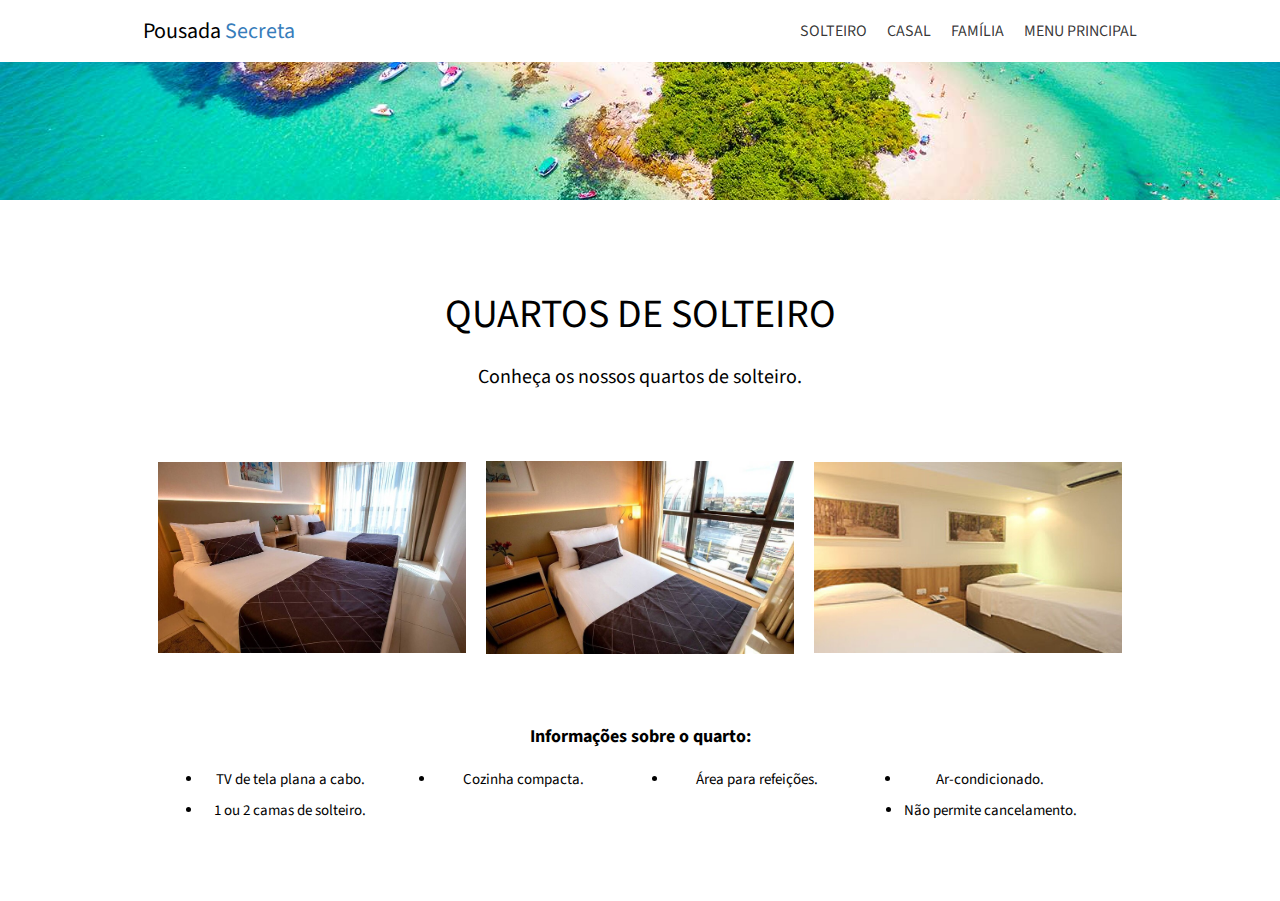
==== quartos.html @ 2d9c5f65 "primeira parte pronta" ====
<!DOCTYPE html>
<html lang="pt-BR">
<head>
    <meta charset="UTF-8">
    <meta name="viewport" content="width=device-width, initial-scale=1.0">
    <title>Pousada Quartos</title>
    <link rel="stylesheet" href="quartos.css">
    <link
      rel="stylesheet"
      href="https://fonts.googleapis.com/css2?family=Source+Sans+Pro:ital,wght@0,200;0,300;0,400;0,600;0,700;0,900;1,200;1,300;1,400;1,600;1,700;1,900&display=swap"
    />
</head>
<body>
    <header>
            <div class="elementos-header">
              <div class="titulo-header">
                <a href="index.html"><p>Pousada <span>Secreta</span></p></a>
              </div>
              <div class="container-links">
                <ul>
                  <li><a href="#solteiro">SOLTEIRO</a></li>
                  <li><a href="#casal">CASAL</a></li>
                  <li><a href="#familia">FAMÍLIA</a></li>
                  <li><a href="index.html">MENU PRINCIPAL</a></li>
                </ul>
              </div>
            </div>
     </header>
    <main>
        <div><img width="100%" height="200px" style="object-fit: cover;" src="img-fundo.jpg" alt=""></div>
        <section class="secao-quarto">
            <div class="container-quarto">
                <div class="texto-quarto">
                    <h3>QUARTOS DE SOLTEIRO</h3>
                    <p>Conheça os nossos quartos de solteiro.</p>
                </div>
                <div class="quarto-fotos">
                    <div class="quarto-fotos-unidade"><img src="quarto-solteiro1.jpg" alt="quarto solteiro"></div>
                    <div class="quarto-fotos-unidade"><img src="quarto-solteiro2.jpg" alt="quarto solteiro"></div>
                    <div class="quarto-fotos-unidade"><img src="quarto-solteiro3.jpg" alt="quarto solteiro"></div>
                </div>
                <div class="texto-infos">
                    <h4>Informações sobre o quarto:</h4>
                    <ul>
                        <li>TV de tela plana a cabo.</li>
                        <li>Cozinha compacta.</li>
                        <li>Área para refeições.</li>
                        <li>Ar-condicionado.</li>
                        <li>1 ou 2 camas de solteiro.</li>
                        <li>Não permite cancelamento.</li>
                    </ul>
                </div>
            </div>
          </section>
    </main>
</body>
</html>
---- quartos.css ----
*{
    padding: 0;
    box-sizing: border-box;
    margin: 0;
    font-family: 'Source Sans Pro';
}

header{
    width: 100%;
    position: fixed;
    background-color: white;
  
}
.elementos-header{
    padding: 15px;
    display: flex;
    align-items: center;
    justify-content: space-between;
    max-width: 1024px;
    margin: 0 auto;
    flex-wrap: wrap;
}

.titulo-header{
    font-size: 22px;
    color: rgba(0, 0, 0, 0.791);
}
.titulo-header a{
    text-decoration: none;
    color: black;
}
.titulo-header span{
    color:rgb(55, 125, 187) ;
}

.container-links ul{
    list-style: none;
    display: flex;
    gap: 20px;
    flex-wrap: wrap;
}
.container-links ul li a{
    text-decoration: none;
    color: rgba(0, 0, 0, 0.791);
}
.container-links ul li a:hover{
    border-bottom: 1px solid rgba(0, 0, 255, 0.309);
}

/*estilizando main*/


.secao-quarto{
    width: 100%;
    background-color: white;
}
.container-quarto{
    display: flex;
    flex-direction: column;
    align-items: center;
    max-width: 1024px;
    margin: 0 auto;
    padding: 60px 0px;
}
.texto-quarto{
    text-align: center;
    padding-bottom: 40px;
}
.texto-quarto h3{
   font-size: 40px;
   font-weight: normal;
   padding: 20px;
}
.texto-quarto p{
   font-size: 20px;
   font-weight: normal;
}
.quarto-fotos{
    display: flex;
    gap: 20px;
    flex-wrap: wrap;
    flex-grow: 1;
    align-items: center;
    justify-content:space-between;
    width: 100%;
    padding: 30px;
}
.quarto-fotos-unidade{
    display: flex;
    flex-basis: 300px;
    flex-grow: 1;
    
}

.quarto-fotos-unidade img{
    display: flex;
    width: 100%; 
    justify-content: center;
}
.texto-infos{
    padding: 20px;
    text-align: center;
    font-size: 18px;
}
.texto-infos h4{
    padding: 20px;
}
.texto-infos ul{
    font-size: 15px;
    display: flex;
    flex-wrap: wrap;
    gap:10px;
    justify-content: space-between;
}
.texto-infos ul li{
    width: 20%;
}
@media(max-width:414px){
    .texto-infos ul{
        flex-direction: column;
      align-items: center;
        text-align: center;
    }
}
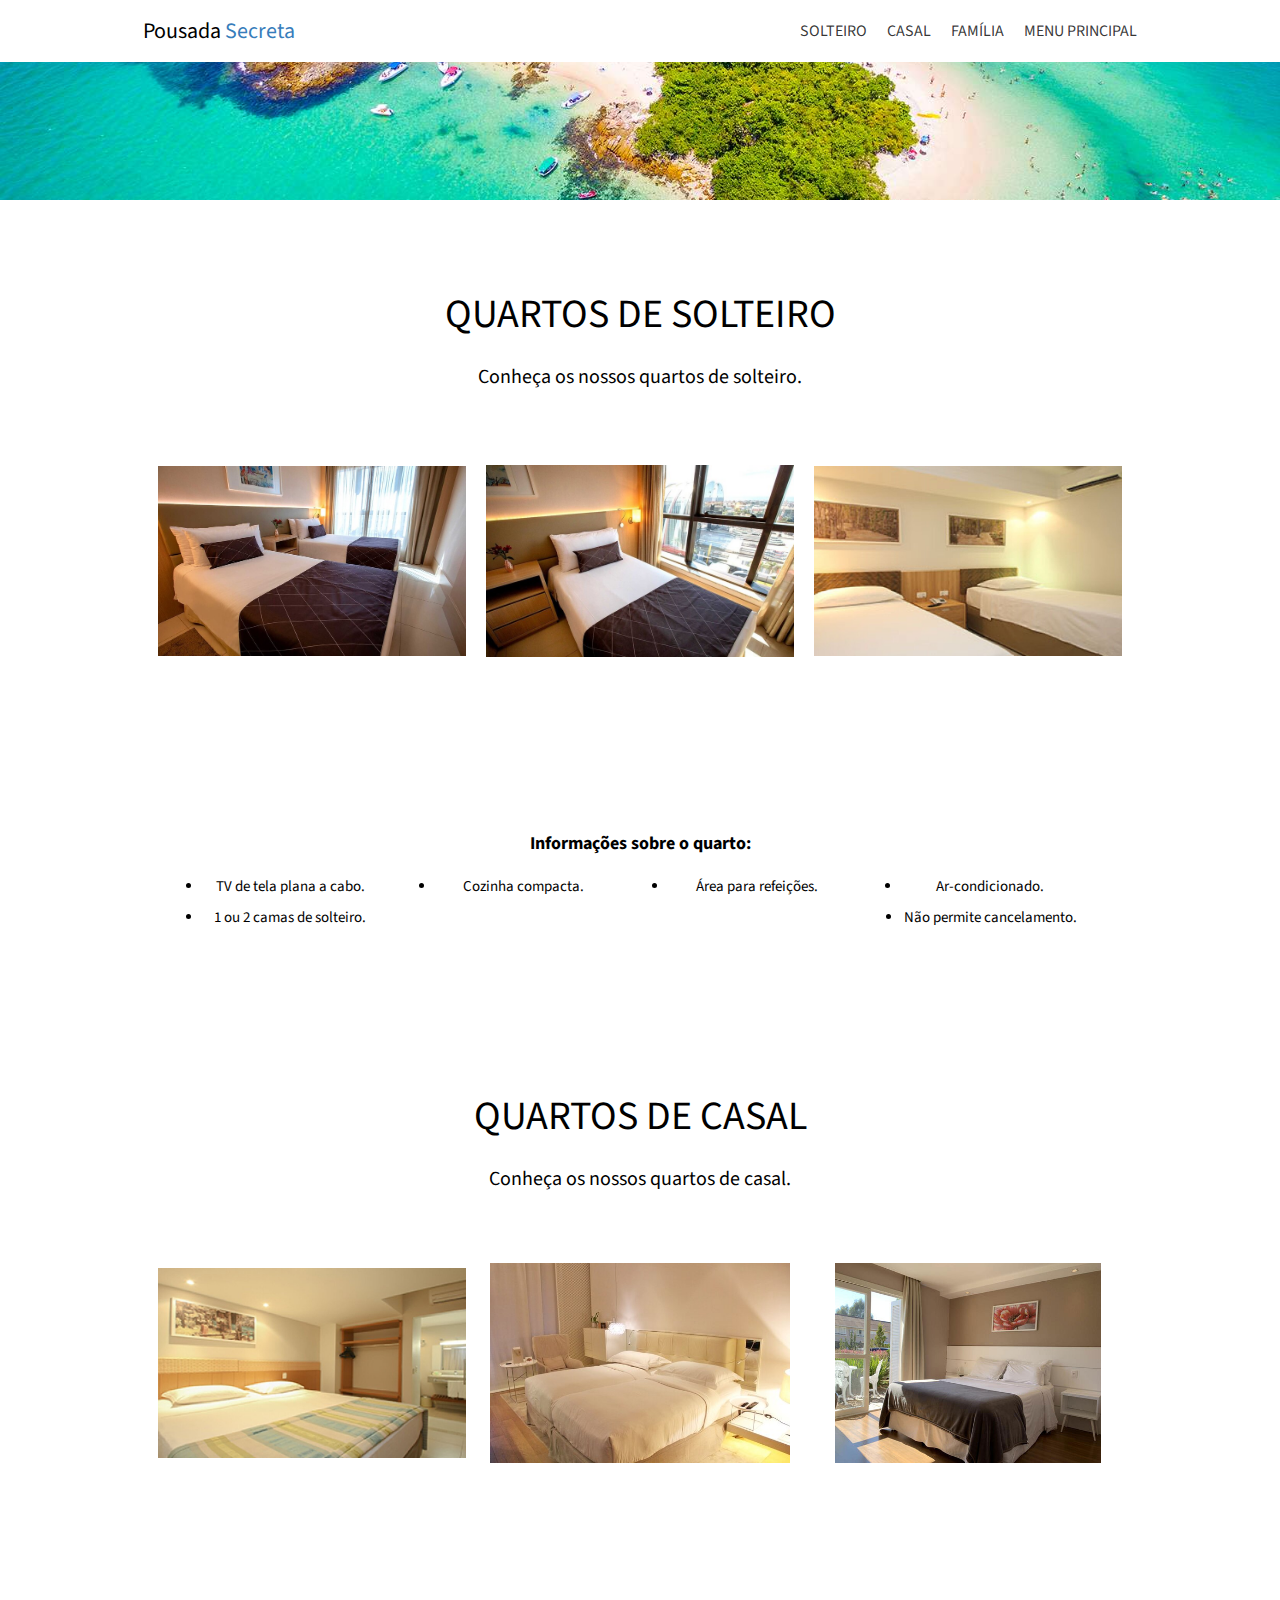
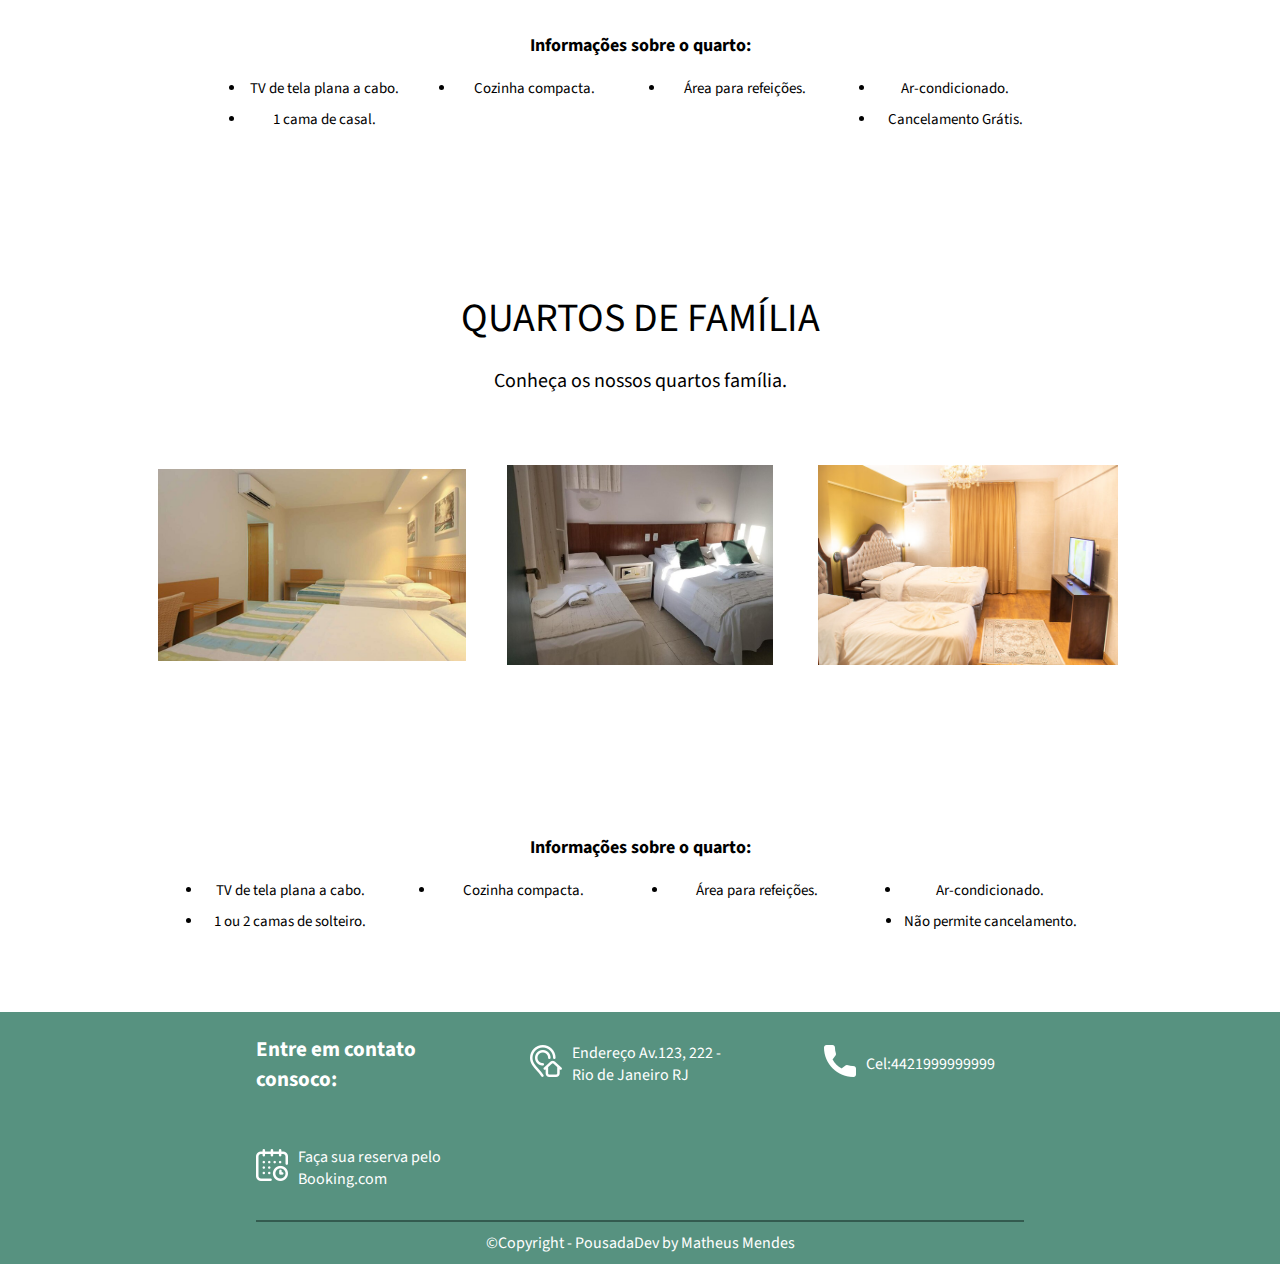
==== commit 2feb00d8: "segunda-parte-pronta" ====
--- a/quartos.html
+++ b/quartos.html
@@ -51,7 +51,81 @@
                     </ul>
                 </div>
             </div>
+            <div class="container-quarto">
+                <div class="texto-quarto">
+                    <h3>QUARTOS DE CASAL</h3>
+                    <p>Conheça os nossos quartos de casal.</p>
+                </div>
+                <div class="quarto-fotos">
+                    <div class="quarto-fotos-unidade"><img src="quarto-casal1.jpg" alt="quarto casal"></div>
+                    <div class="quarto-fotos-unidade"><img src="quarto-casal2.jpg" alt="quarto casal"></div>
+                    <div class="quarto-fotos-unidade"><img src="quarto-casal3.jpg" alt="quarto casal"></div>
+                </div>
+                <div class="texto-infos">
+                    <h4>Informações sobre o quarto:</h4>
+                    <ul>
+                        <li>TV de tela plana a cabo.</li>
+                        <li>Cozinha compacta.</li>
+                        <li>Área para refeições.</li>
+                        <li>Ar-condicionado.</li>
+                        <li>1 cama de casal.</li>
+                        <li>Cancelamento Grátis.</li>
+                    </ul>
+                </div>
+            </div>
+            <div class="container-quarto">
+                <div class="texto-quarto">
+                    <h3>QUARTOS DE FAMÍLIA</h3>
+                    <p>Conheça os nossos quartos família.</p>
+                </div>
+                <div class="quarto-fotos">
+                    <div class="quarto-fotos-unidade"><img src="quarto-familia1.jpg" alt="quarto família"></div>
+                    <div class="quarto-fotos-unidade"><img src="quarto-familia2.jpg" alt="quarto família"></div>
+                    <div class="quarto-fotos-unidade"><img src="quarto-familia3.jpg" alt="quarto família"></div>
+                </div>
+                <div class="texto-infos">
+                    <h4>Informações sobre o quarto:</h4>
+                    <ul>
+                        <li>TV de tela plana a cabo.</li>
+                        <li>Cozinha compacta.</li>
+                        <li>Área para refeições.</li>
+                        <li>Ar-condicionado.</li>
+                        <li>1 ou 2 camas de solteiro.</li>
+                        <li>Não permite cancelamento.</li>
+                    </ul>
+                </div>
+            </div>
           </section>
+          <footer>
+            <div class="contact">
+                <div class="title">
+                    <h3>Entre em contato consoco:</h3>
+                </div>
+                <div class="link-footer">
+                    <div><img src="endereco.png" alt="endereço"></div>
+                    <div class="text-footer">
+                        <p>Endereço Av.123, 222 - Rio de Janeiro RJ</p>
+                    </div>
+                </div>
+                <div class="link-footer">
+                    <div><img src="telefone.png" alt="telefone"></div>
+                    <div class="text-footer">
+                        <p>Cel:4421999999999</p>
+                    </div>
+                </div>
+                <div class="link-footer">
+                    <div><img src="calendario.png" alt="calendário"></div>
+                    <div class="text-footer">
+                        <a target="_blank" href="https://www.booking.com/index.pt-br.html?
+                        label=gen173nr-162AEB-AEL2AIC&sid=6df154561005ea364725b9a5a02c
+                        d05b&click_from_logo=1"> <p>Faça sua reserva pelo Booking.com</p></a>
+                    </div>
+                </div>
+            </div>
+            <div class="copy">
+                <p>&copy;Copyright - PousadaDev by Matheus Mendes</p>
+            </div>
+        </footer>
     </main>
 </body>
 </html>--- a/quartos.css
+++ b/quartos.css
@@ -88,6 +88,7 @@
 .quarto-fotos-unidade{
     display: flex;
     flex-basis: 300px;
+    height: 300px;
     flex-grow: 1;
     
 }
@@ -95,7 +96,9 @@
 .quarto-fotos-unidade img{
     display: flex;
     width: 100%; 
+    height: 200px;
     justify-content: center;
+    object-fit: contain;
 }
 .texto-infos{
     padding: 20px;
@@ -122,3 +125,51 @@
         text-align: center;
     }
 }
+footer{
+    display: flex;
+    flex-direction: column;
+    background-color: rgb(87, 146, 128);
+    margin: 0 auto;
+    color: white;
+}
+.contact{
+    display: flex;
+    align-items: center;
+    flex-wrap: wrap;
+    width: 60%;
+    margin: 0 auto;
+    justify-content: space-between;
+    border-bottom: 2px solid rgb(51, 91, 79);
+}
+@media(max-width:634px){
+    .contact{
+        text-align: center;
+        justify-content: center;
+        padding: 10px;
+    }
+}
+.title{
+    width: 180px;
+    font-size:18px ;
+}
+.link-footer{
+    display: flex;
+    align-items: center;
+    width: 200px;
+    gap: 10px;
+    padding: 30px 0px;
+}
+.link-footer p{
+    font-size: 16px;
+}
+.link-footer a{
+    text-decoration: none;
+    color: white;
+}
+.copy{
+    display: flex;
+    padding: 10px;
+    font-size:16px ;
+    align-items: center;
+    justify-content: center;
+}